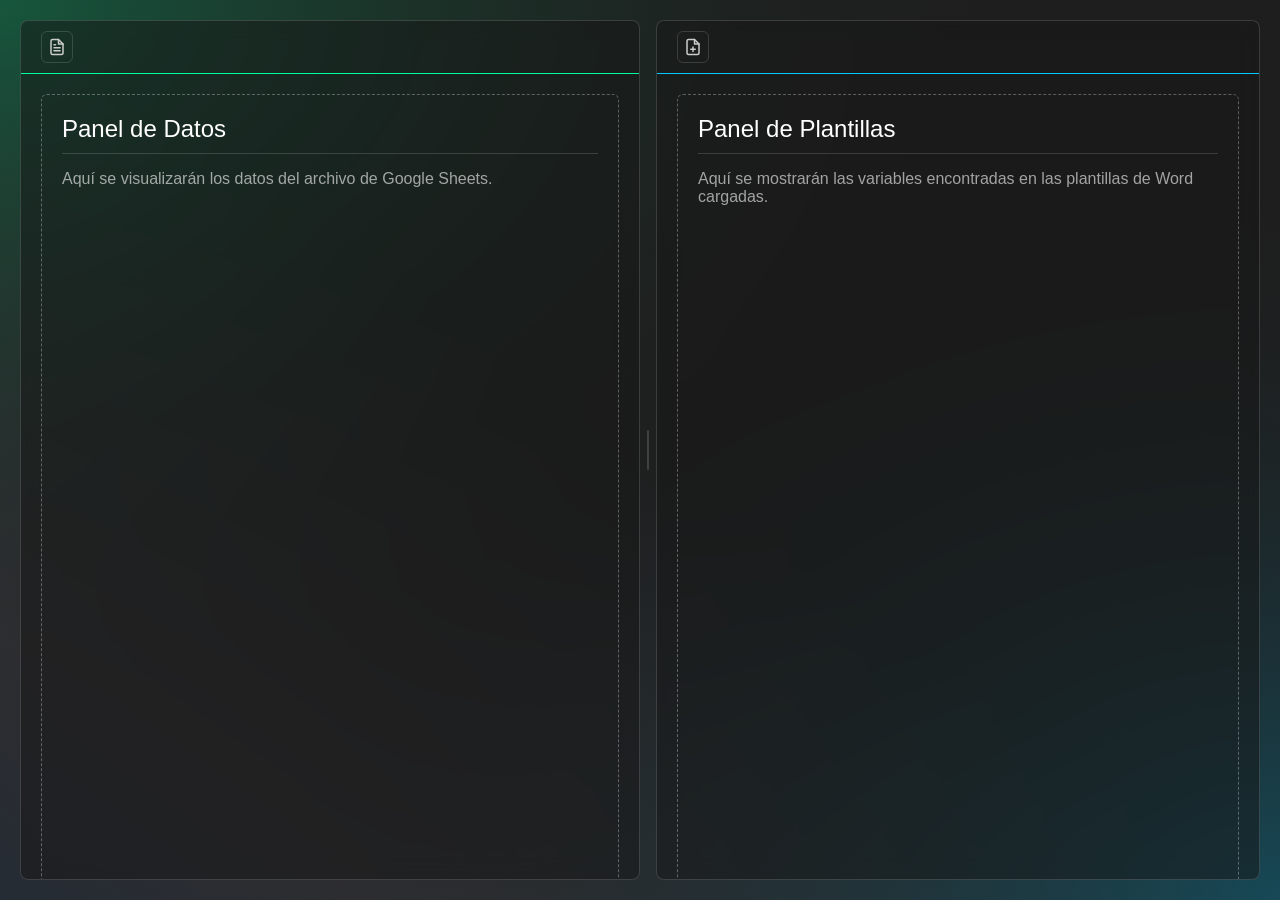
==== DocuFlow-1.0.0.1/src/ui/index.html @ 1e7f4dfb "sync" ====
<!DOCTYPE html>
<html lang="es">
<head>
    <meta charset="UTF-8">
    <meta name="viewport" content="width=device-width, initial-scale=1.0">
    <title>DocuFlow Engine Playground</title>
    <link rel="stylesheet" href="css/styles.css">
</head>
<body>
    <div class="main-container">
        <div id="left-panel" class="panel">
            <div class="panel-toolbar">
                <div class="toolbar-actions">
                    <button class="icon-button" id="load-sheet-button" title="Cargar hoja de datos">
                        <svg xmlns="http://www.w3.org/2000/svg" viewBox="0 0 24 24" fill="none" stroke="currentColor" stroke-width="2" stroke-linecap="round" stroke-linejoin="round">
                            <path d="M14 2H6a2 2 0 0 0-2 2v16a2 2 0 0 0 2 2h12a2 2 0 0 0 2-2V8z"></path>
                            <polyline points="14 2 14 8 20 8"></polyline>
                            <line x1="16" y1="13" x2="8" y2="13"></line>
                            <line x1="16" y1="17" x2="8" y2="17"></line>
                            <polyline points="10 9 9 9 8 9"></polyline>
                        </svg>
                    </button>
                </div>
                <div class="toolbar-tabs" id="left-tabs">
                    </div>
            </div>
            <div class="panel-content">
                <div class="placeholder">
                    <div class="placeholder-frame">
                        <h2>Panel de Datos</h2>
                        <p>Aquí se visualizarán los datos del archivo de Google Sheets.</p>
                    </div>
                </div>
                </div>
        </div>

        <div id="resizer" class="resizer"></div>

        <div id="right-panel" class="panel">
            <div class="panel-toolbar">
                <div class="toolbar-actions">
                    <button class="icon-button" id="load-template-button" title="Cargar template">
                        <svg xmlns="http://www.w3.org/2000/svg" viewBox="0 0 24 24" fill="none" stroke="currentColor" stroke-width="2" stroke-linecap="round" stroke-linejoin="round">
                            <path d="M14 2H6a2 2 0 0 0-2 2v16a2 2 0 0 0 2 2h12a2 2 0 0 0 2-2V8z"></path>
                            <polyline points="14 2 14 8 20 8"></polyline>
                            <line x1="12" y1="18" x2="12" y2="12"></line>
                            <line x1="9" y1="15" x2="15" y2="15"></line>
                        </svg>
                    </button>
                </div>
                <div class="toolbar-tabs" id="right-tabs">
                    </div>
            </div>
            <div class="panel-content">
                <div class="placeholder">
                    <div class="placeholder-frame">
                        <h2>Panel de Plantillas</h2>
                        <p>Aquí se mostrarán las variables encontradas en las plantillas de Word cargadas.</p>
                    </div>
                </div>
                </div>
        </div>
    </div>

    <script src="js/bridge.js"></script>
    <script src="js/app.js"></script>
</body>
</html>
---- DocuFlow-1.0.0.1/src/ui/css/styles.css ----
/* ============================================
   DocuFlow Engine - Estilos Principales
   ============================================ */

/* --- Variables CSS Globales --- */
:root {
    --resizer-width: 8px;
    --panel-background: rgba(22, 22, 22, 0.5);
    --border-color: rgba(255, 255, 255, 0.15);
    --dashed-border-color: rgba(255, 255, 255, 0.3);
    --hover-color: #007acc;
    --font-color: #cccccc;
    --font-family: -apple-system, BlinkMacSystemFont, "Segoe UI", Roboto, Helvetica, Arial, sans-serif;
    --tab-bg: rgba(45, 45, 45, 0.6);
    --tab-height: 22px;
    --gradient-color-top-left: #00ff99;     /* Verde */
    --gradient-color-bottom-right: #00c9ff;  /* Azul */
}

/* --- Reseteo y Estilo Base --- */
html, body {
    margin: 0;
    padding: 0;
    height: 100vh;
    width: 100vw;
    overflow: hidden;
    font-family: var(--font-family);
    color: var(--font-color);
    background-color: #1e1e1e;
    
    /* Fondo SVG de Alta Calidad integrado */
    background-image: url('data:image/svg+xml;utf8,<svg xmlns="http://www.w3.org/2000/svg" preserveAspectRatio="xMidYMid slice"><defs><linearGradient id="g1" gradientTransform="rotate(135)"><stop offset="0%" stop-color="%231e1e1e"/><stop offset="50%" stop-color="%232d2d30"/><stop offset="100%" stop-color="%231a2a3a"/></linearGradient><radialGradient id="g2" cx="0" cy="0" r="80%"><stop offset="0%" stop-color="%2300ff99" stop-opacity="0.25"/><stop offset="100%" stop-color="%231e1e1e" stop-opacity="0"/></radialGradient><radialGradient id="g3" cx="100%" cy="100%" r="80%"><stop offset="0%" stop-color="%2300c9ff" stop-opacity="0.25"/><stop offset="100%" stop-color="%231e1e1e" stop-opacity="0"/></radialGradient></defs><rect width="100%" height="100%" fill="url(%23g1)"/><rect width="100%" height="100%" fill="url(%23g2)"/><rect width="100%" height="100%" fill="url(%23g3)"/></svg>');
    background-size: cover;
    background-repeat: no-repeat;
}

/* --- Contenedor Principal --- */
.main-container {
    display: flex;
    width: 100%;
    height: 100%;
    padding: 20px;
    box-sizing: border-box;
}

/* --- Estilos Comunes de Paneles --- */
.panel {
    background-color: var(--panel-background);
    border: 1px solid var(--border-color);
    border-radius: 8px;
    box-sizing: border-box;
    overflow: hidden;
    min-width: 200px;
    transition: background-color 0.3s ease;
    backdrop-filter: blur(10px);
    -webkit-backdrop-filter: blur(10px);
    display: flex;
    flex-direction: column;
}

#left-panel { 
    flex-basis: 50%; 
    flex-grow: 0; 
    flex-shrink: 0; 
}

#right-panel { 
    flex-grow: 1; 
}

/* --- Estilos Comunes de Barra de Herramientas --- */
.panel-toolbar {
    padding: 10px 20px 0 20px;
    flex-shrink: 0;
    display: flex;
    flex-direction: column;
}

.toolbar-actions { 
    margin-bottom: 10px; 
}

.toolbar-tabs { 
    display: flex; 
    justify-content: flex-end; 
}

/* --- Estilos de Pestañas --- */
.tab {
    background-color: var(--tab-bg);
    border: 1px solid var(--border-color);
    border-top-left-radius: 6px;
    border-top-right-radius: 6px;
    height: var(--tab-height);
    cursor: pointer;
    transition: all 0.2s ease-in-out;
    margin: 0 0.5px;
    position: relative;
    bottom: -1px;
    padding: 0 8px;
    display: flex;
    align-items: center;
    justify-content: center;
    font-size: 13px;
    min-width: 5px;
    max-width: 150px;
    box-sizing: border-box;
}

/* --- Etiqueta de Texto (MODIFICADO) --- */
.tab-label {
    white-space: nowrap;
    overflow: hidden;
    text-overflow: ellipsis;
    max-width: 150px; /* <-- ESTA ES LA CORRECCIÓN */
    min-width: 100px;
    
}


.tab:hover { 
    background-color: rgba(55, 55, 56, 0.8); 
}

.tab.active {
    margin: 0 4px;
    padding: 0 11px;
    border-width: 1px;
    border-style: solid;
    color: #ffffff;
}

/* --- Tema Verde: Panel Izquierdo (Datos) --- */
#left-panel .panel-toolbar { 
    border-bottom: 1px solid var(--gradient-color-top-left); 
}

#left-panel .tab {
    border-bottom-color: var(--gradient-color-top-left);
}

#left-panel .tab.active {
    background-color: #00ff9922;
    border-top-color: var(--gradient-color-top-left);
    border-left-color: var(--gradient-color-top-left);
    border-right-color: var(--gradient-color-top-left);
    border-bottom-color: var(--panel-background);
}

/* --- Tema Azul: Panel Derecho (Plantillas) --- */
#right-panel .panel-toolbar { 
    border-bottom: 1px solid var(--gradient-color-bottom-right); 
}

#right-panel .tab {
    border-bottom-color: var(--gradient-color-bottom-right);
}

#right-panel .tab.active {
    background-color: #00c9ff22;
    border-top-color: var(--gradient-color-bottom-right);
    border-left-color: var(--gradient-color-bottom-right);
    border-right-color: var(--gradient-color-bottom-right);
    border-bottom-color: var(--panel-background);
}

/* --- Iconos y Botones --- */
.icon-button {
    background-color: transparent;
    border: 1px solid var(--border-color);
    color: var(--font-color);
    width: 32px;
    height: 32px;
    border-radius: 6px;
    cursor: pointer;
    display: flex;
    align-items: center;
    justify-content: center;
    padding: 0;
    transition: background-color 0.2s ease, border-color 0.2s ease;
}

.icon-button:hover { 
    background-color: rgba(255, 255, 255, 0.1); 
    border-color: var(--hover-color); 
}

.icon-button svg { 
    width: 18px; 
    height: 18px; 
}

/* --- Contenido de Paneles --- */
.panel-content { 
    padding: 0;
    flex-grow: 1; 
    position: relative;
}

@keyframes contentFadeIn {
    from {
        opacity: 0;
        transform: translateY(10px);
    }
    to {
        opacity: 1;
        transform: translateY(0);
    }
}

.tab-content {
    display: none;
    position: absolute;
    top: 20px;
    left: 20px;
    right: 20px;
    bottom: 20px;
    overflow: auto;
}

.tab-content.active {
    display: block;
    animation: contentFadeIn 0.4s ease-out forwards;
}

/* --- Placeholders --- */
.placeholder { 
    color: rgba(255, 255, 255, 0.6); 
    height: 100%;
    
    /* Posicionamiento para que no interfiera con tab-content */
    position: absolute;
    top: 20px;
    left: 20px;
    right: 20px;
    bottom: 20px;
    overflow: auto;
}

.placeholder-frame { 
    border: 1px dashed var(--dashed-border-color); 
    border-radius: 6px; 
    padding: 20px; 
    height: 100%; 
    box-sizing: border-box; 
}

.placeholder h2 { 
    margin-top: 0; 
    color: #fff; 
    font-weight: 500; 
    border-bottom: 1px solid var(--border-color); 
    padding-bottom: 10px; 
    margin-bottom: 15px; 
}

/* --- Barra de Arrastre (Resizer) --- */
.resizer {
    width: var(--resizer-width);
    background-color: transparent;
    cursor: col-resize;
    flex-shrink: 0;
    display: flex;
    align-items: center;
    justify-content: center;
    margin: 0 4px;
}

.resizer::after {
    content: '';
    width: 2px;
    height: 40px;
    background-color: var(--border-color);
    border-radius: 2px;
    transition: background-color 0.2s ease;
}

.resizer:hover::after { 
    background-color: var(--hover-color); 
}
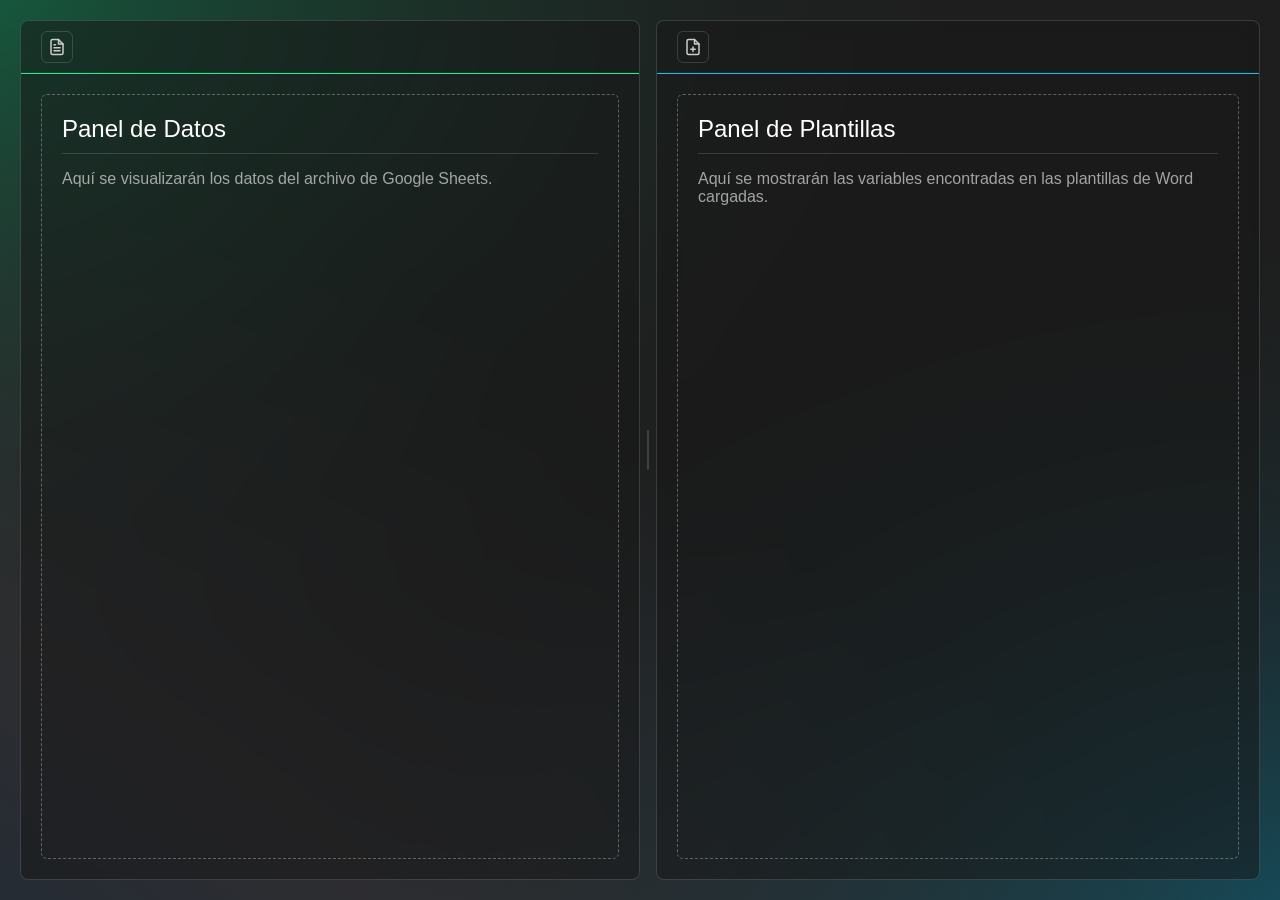
==== commit 061ae7df: "sync" ====
--- a/DocuFlow-1.0.0.1/src/ui/index.html
+++ b/DocuFlow-1.0.0.1/src/ui/index.html
@@ -3,6 +3,11 @@
 <head>
     <meta charset="UTF-8">
     <meta name="viewport" content="width=device-width, initial-scale=1.0">
+    <meta http-equiv="Cache-Control" content="no-cache, no-store, must-revalidate">
+    <meta http-equiv="Pragma" content="no-cache">
+    <meta http-equiv="Expires" content="0">
+
+
     <title>DocuFlow Engine Playground</title>
     <link rel="stylesheet" href="css/styles.css">
 </head>
@@ -11,15 +16,7 @@
         <div id="left-panel" class="panel">
             <div class="panel-toolbar">
                 <div class="toolbar-actions">
-                    <button class="icon-button" id="load-sheet-button" title="Cargar hoja de datos">
-                        <svg xmlns="http://www.w3.org/2000/svg" viewBox="0 0 24 24" fill="none" stroke="currentColor" stroke-width="2" stroke-linecap="round" stroke-linejoin="round">
-                            <path d="M14 2H6a2 2 0 0 0-2 2v16a2 2 0 0 0 2 2h12a2 2 0 0 0 2-2V8z"></path>
-                            <polyline points="14 2 14 8 20 8"></polyline>
-                            <line x1="16" y1="13" x2="8" y2="13"></line>
-                            <line x1="16" y1="17" x2="8" y2="17"></line>
-                            <polyline points="10 9 9 9 8 9"></polyline>
-                        </svg>
-                    </button>
+                    <button class="icon-button" id="load-sheet-button" title="Cargar hoja de datos"></button>
                 </div>
                 <div class="toolbar-tabs" id="left-tabs">
                     </div>
@@ -39,14 +36,7 @@
         <div id="right-panel" class="panel">
             <div class="panel-toolbar">
                 <div class="toolbar-actions">
-                    <button class="icon-button" id="load-template-button" title="Cargar template">
-                        <svg xmlns="http://www.w3.org/2000/svg" viewBox="0 0 24 24" fill="none" stroke="currentColor" stroke-width="2" stroke-linecap="round" stroke-linejoin="round">
-                            <path d="M14 2H6a2 2 0 0 0-2 2v16a2 2 0 0 0 2 2h12a2 2 0 0 0 2-2V8z"></path>
-                            <polyline points="14 2 14 8 20 8"></polyline>
-                            <line x1="12" y1="18" x2="12" y2="12"></line>
-                            <line x1="9" y1="15" x2="15" y2="15"></line>
-                        </svg>
-                    </button>
+                    <button class="icon-button" id="load-template-button" title="Cargar template"></button>
                 </div>
                 <div class="toolbar-tabs" id="right-tabs">
                     </div>
@@ -62,7 +52,10 @@
         </div>
     </div>
 
-    <script src="js/bridge.js"></script>
-    <script src="js/app.js"></script>
+    <script src="js/providers/python/python-bridge.js"></script>
+    
+    <script src="js/lib/pntn.tree.js"></script>
+
+    <script type="module" src="js/app.js"></script>
 </body>
 </html>
--- a/DocuFlow-1.0.0.1/src/ui/css/styles.css
+++ b/DocuFlow-1.0.0.1/src/ui/css/styles.css
@@ -15,6 +15,12 @@
     --tab-height: 22px;
     --gradient-color-top-left: #00ff99;     /* Verde */
     --gradient-color-bottom-right: #00c9ff;  /* Azul */
+
+    --gradient-color-top-left-transparent:#01663e4d; 
+    
+    /* Variable para el fondo "cristal" de metadatos */
+    --meta-bg-crystal: rgba(30, 30, 30, 0.4); 
+    --meta-border-crystal: rgba(255, 255, 255, 0.1);
 }
 
 /* --- Reseteo y Estilo Base --- */
@@ -32,6 +38,7 @@
     background-image: url('data:image/svg+xml;utf8,<svg xmlns="http://www.w3.org/2000/svg" preserveAspectRatio="xMidYMid slice"><defs><linearGradient id="g1" gradientTransform="rotate(135)"><stop offset="0%" stop-color="%231e1e1e"/><stop offset="50%" stop-color="%232d2d30"/><stop offset="100%" stop-color="%231a2a3a"/></linearGradient><radialGradient id="g2" cx="0" cy="0" r="80%"><stop offset="0%" stop-color="%2300ff99" stop-opacity="0.25"/><stop offset="100%" stop-color="%231e1e1e" stop-opacity="0"/></radialGradient><radialGradient id="g3" cx="100%" cy="100%" r="80%"><stop offset="0%" stop-color="%2300c9ff" stop-opacity="0.25"/><stop offset="100%" stop-color="%231e1e1e" stop-opacity="0"/></radialGradient></defs><rect width="100%" height="100%" fill="url(%23g1)"/><rect width="100%" height="100%" fill="url(%23g2)"/><rect width="100%" height="100%" fill="url(%23g3)"/></svg>');
     background-size: cover;
     background-repeat: no-repeat;
+   
 }
 
 /* --- Contenedor Principal --- */
@@ -41,6 +48,8 @@
     height: 100%;
     padding: 20px;
     box-sizing: border-box;
+    
+   
 }
 
 /* --- Estilos Comunes de Paneles --- */
@@ -97,24 +106,106 @@
     margin: 0 0.5px;
     position: relative;
     bottom: -1px;
-    padding: 0 8px;
+
+    /* Define el comportamiento flex explícitamente */
+    flex-grow: 0;      
+    flex-shrink: 1;    
+    flex-basis: 180px; 
+    
+    display: grid;
+    /* Columnas: [Icono] [Wrapper de Nombre (flexible)] [Cerrar] */
+    grid-template-columns: auto 1fr auto;
+    gap: 4px;
+    align-items: center;
+    padding: 0 4px 0 8px; /* Padding L/R asimétrico por el icono */
+
+    /* Habilita "Container Queries" en este elemento. */
+    container-type: inline-size;
+
+    font-size: 13px;
+    min-width: 50px; /* Ancho mínimo (para 2 iconos) */
+    max-width: 200px; 
+    box-sizing: border-box;
+}
+
+/* --- Elementos del Grid de Pestaña --- */
+.tab-icon {
     display: flex;
     align-items: center;
     justify-content: center;
-    font-size: 13px;
-    min-width: 5px;
-    max-width: 150px;
-    box-sizing: border-box;
-}
-
-/* --- Etiqueta de Texto (MODIFICADO) --- */
+    width: 14px;
+    height: 14px;
+}
+
+/* Estilos para los SVGs de tipo de archivo */
+.tab-icon svg {
+    width: 100%;
+    height: 100%;
+    stroke: none; /* Asegurar que no haya borde */
+}
+
+/* Coloreado de iconos por panel */
+#left-panel .tab-icon svg {
+    fill: var(--font-color); /* Usa fill para el color del panel */
+}
+
+#right-panel .tab-icon svg {
+    fill: var(--font-color); /* Usa fill para el color del panel */
+}
+
+/* --- Wrapper para Nombre + Extensión --- */
+.tab-name-wrapper {
+    display: flex; /* Coloca el nombre y la extensión en línea */
+    min-width: 0;  /* Esencial para que flexbox calcule el desbordamiento */
+    overflow: hidden; /* Oculta el desbordamiento general del wrapper */
+}
+
 .tab-label {
     white-space: nowrap;
     overflow: hidden;
     text-overflow: ellipsis;
-    max-width: 150px; /* <-- ESTA ES LA CORRECCIÓN */
-    min-width: 100px;
-    
+    /* La lógica de encogimiento (ellipsis) se aplica aquí */
+}
+
+.tab-ext {
+    white-space: nowrap;
+    /* Estilo idéntico al label */
+}
+
+.tab-close {
+    display: flex;
+    align-items: center;
+    justify-content: center;
+    border-radius: 4px;
+    padding: 1px;
+    margin-left: 2px;
+}
+.tab-close svg {
+    width: 14px;
+    height: 14px;
+    stroke: var(--font-color);
+    opacity: 0.7;
+    transition: opacity 0.2s ease, background-color 0.2s ease;
+}
+.tab-close:hover svg {
+    opacity: 1;
+}
+.tab-close:hover {
+    background-color: rgba(255, 255, 255, 0.15);
+}
+
+/* --- Layout Responsivo de Pestaña (Container Query) --- */
+@container (max-width: 100px) {
+    .tab {
+        /* Cambia el grid a 2 columnas */
+        grid-template-columns: 1fr auto; /* [Name-Wrapper] [Close] */
+        padding: 0 4px; /* Padding L/R simétrico */
+    }
+
+    .tab-icon {
+        /* Oculta el icono */
+        display: none;
+    }
 }
 
 
@@ -124,10 +215,23 @@
 
 .tab.active {
     margin: 0 4px;
-    padding: 0 11px;
+    /* Padding ajustado para grid */
+    padding-left: 11px;
+    padding-right: 7px;
     border-width: 1px;
     border-style: solid;
     color: #ffffff;
+}
+/* Padding de la pestaña activa cuando también es compacta */
+@container (max-width: 100px) {
+    .tab.active {
+        padding: 0 7px; /* Padding L/R simétrico */
+    }
+}
+
+/* Al estar activa, el botón de cerrar es más visible */
+.tab.active .tab-close svg {
+    opacity: 0.9;
 }
 
 /* --- Tema Verde: Panel Izquierdo (Datos) --- */
@@ -164,7 +268,7 @@
     border-bottom-color: var(--panel-background);
 }
 
-/* --- Iconos y Botones --- */
+/* --- Iconos y Botones (Barra de Acciones) --- */
 .icon-button {
     background-color: transparent;
     border: 1px solid var(--border-color);
@@ -190,11 +294,13 @@
     height: 18px; 
 }
 
-/* --- Contenido de Paneles --- */
+/* --- Contenido de Paneles (Scrollbar Corregido) --- */
 .panel-content { 
     padding: 0;
     flex-grow: 1; 
     position: relative;
+    /* Eliminado el overflow para evitar el scrollbar duplicado del padre */
+    overflow: hidden; 
 }
 
 @keyframes contentFadeIn {
@@ -208,41 +314,207 @@
     }
 }
 
+/* Estas son las reglas correctas para el "box-inset" */
 .tab-content {
+    width: calc(100% - 40px);
+    height: calc(100% - 40px);
+    margin: 20px;
+    
     display: none;
+    overflow: hidden; 
+    padding: 0; 
+}
+
+.tab-content.active {
+    display: block;
+    animation: contentFadeIn 0.4s ease-out forwards;
+    border: 1px solid var(--border-color);
+    border-radius: 6px;
+}
+
+/* El wrapper del Grid (HIJO de .tab-content) */
+.tab-content-grid {
+    display: grid; 
+    grid-template-columns: 1fr;
+    /* Filas fijas en porcentaje */
+    grid-template-rows: 10% 70% 20%;
+    
+    /* Ocupa el 100% de su padre (.tab-content) */
+    width: 100%;
+    height: 100%;
+    
+    overflow: hidden; /* Contener cualquier desbordamiento interno */
+}
+
+/* Fila 1: Path del archivo */
+.status-bar__path {
+    flex-shrink: 0;
+    padding: 10px 20px; /* Padding compacto */
+    border-bottom: 1px solid var(--border-color);
+    background-color: var(--meta-bg-crystal); /* Fondo cristal sutil */
+    
+    overflow: hidden; 
+    display: flex;
+    flex-direction: column;
+    justify-content: center;
+}
+.status-bar__path span {
+    font-family: 'Consolas', 'Monaco', monospace;
+    font-size: 13px;
+    color: var(--font-color);
+    opacity: 0.7; /* Más sutil */
+    white-space: nowrap;
+    overflow: hidden;
+    text-overflow: ellipsis;
+    display: block; /* para que funcione text-overflow */
+    font-weight: 300; /* Minimalista */
+}
+
+
+/* Fila 2: Wrapper del árbol */
+.tree-wrapper {
+    position: relative; /* Contenedor para el árbol */
+    overflow: hidden; /* Asegura que el árbol no desborde el grid */
+}
+
+
+
+/* [MODIFICADO] Fila 3: Barra de Metadatos - SIEMPRE 2 FILAS */
+.meta-bar {
+    display: flex;
+    flex-direction: column;
+    gap: 6px;
+    padding: 8px 16px;
+    border-top: 1px solid var(--border-color);
+    background-color: var(--meta-bg-crystal);
+    overflow: hidden;
+}
+
+/* Fila Superior: Format + Size */
+.meta-bar-row-top {
+    display: flex;
+    flex-direction: row;
+    gap: 6px;
+    justify-content: flex-start;
+    align-items: center;
+}
+
+/* Fila Inferior: Sheets + Tables + Columns + Total Rows */
+.meta-bar-row-bottom {
+    display: flex;
+    flex-direction: row;
+    gap: 6px;
+    justify-content: flex-start;
+    align-items: center;
+}
+
+/* Caja individual de metadato */
+.meta-stat-box {
+    display: flex;
+    align-items: center;
+    justify-content: center; /* Contenido centrado */
+    
+    flex: 1; /* Repartirse el ancho disponible */
+    min-width: 0;
+    
+    background-color: var(--meta-bg-crystal);
+    border: 1px solid var(--meta-border-crystal);
+    border-radius: 3px;
+    padding: 3px 6px;
+    
+    font-size: 8pt;
+    white-space: nowrap;
+    overflow: hidden;
+}
+
+/* Cajas de la fila SUPERIOR: layout en FILA */
+.meta-stat-box--top {
+    flex-direction: row;
+    gap: 4px;
+}
+
+/* Cajas de la fila INFERIOR: layout en COLUMNA */
+.meta-stat-box--bottom {
+ flex-direction: row;
+ gap: 2px;
+}
+
+/* Label y Valor */
+.meta-stat-label,
+.meta-stat-value {
+    white-space: nowrap;
+    overflow: hidden;
+    text-overflow: ellipsis;
+}
+
+.meta-stat-label {
+    color: var(--font-color);
+    opacity: 0.7;
+    font-weight: 300;
+}
+
+.meta-stat-value {
+    color: #ffffff;
+    font-weight: 500;
+}
+
+
+
+
+
+
+
+
+
+
+
+/* --- Estilos del Contenedor del Paneton Tree --- */
+.paneton-tree-container {
+    background-color: transparent !important; 
+    border: none;
+    height: 100%;
+    width: 100%;
+    overflow: hidden; 
+    
+    /* Padding ajustado para el grid de 3 filas */
+    padding: 15px 20px 15px 20px;
+    box-sizing: border-box;
+}
+
+ [data-paneton-tree] {   
+    --pntn-tree-color-node-background-hover: #3b3b3b1a;   
+    --pntn-tree-color-node-background-selected: var(--gradient-color-top-left-transparent);
+ }
+
+
+
+ 
+ 
+
+
+/* --- Placeholders --- */
+/* El placeholder ahora es un HERMANO del .tab-content-grid,
+   por lo que su posicionamiento debe ser relativo al .panel-content */
+.placeholder { 
+    color: rgba(255, 255, 255, 0.6); 
+    
+    /* Posicionamiento para que ocupe el área del .tab-content */
     position: absolute;
     top: 20px;
     left: 20px;
     right: 20px;
     bottom: 20px;
-    overflow: auto;
-}
-
-.tab-content.active {
-    display: block;
-    animation: contentFadeIn 0.4s ease-out forwards;
-}
-
-/* --- Placeholders --- */
-.placeholder { 
-    color: rgba(255, 255, 255, 0.6); 
-    height: 100%;
-    
-    /* Posicionamiento para que no interfiera con tab-content */
-    position: absolute;
-    top: 20px;
-    left: 20px;
-    right: 20px;
-    bottom: 20px;
-    overflow: auto;
+    overflow: auto; 
 }
 
 .placeholder-frame { 
     border: 1px dashed var(--dashed-border-color); 
     border-radius: 6px; 
     padding: 20px; 
-    height: 100%; 
     box-sizing: border-box; 
+    
+    width: 100%;
+    height: 100%;
 }
 
 .placeholder h2 { 
